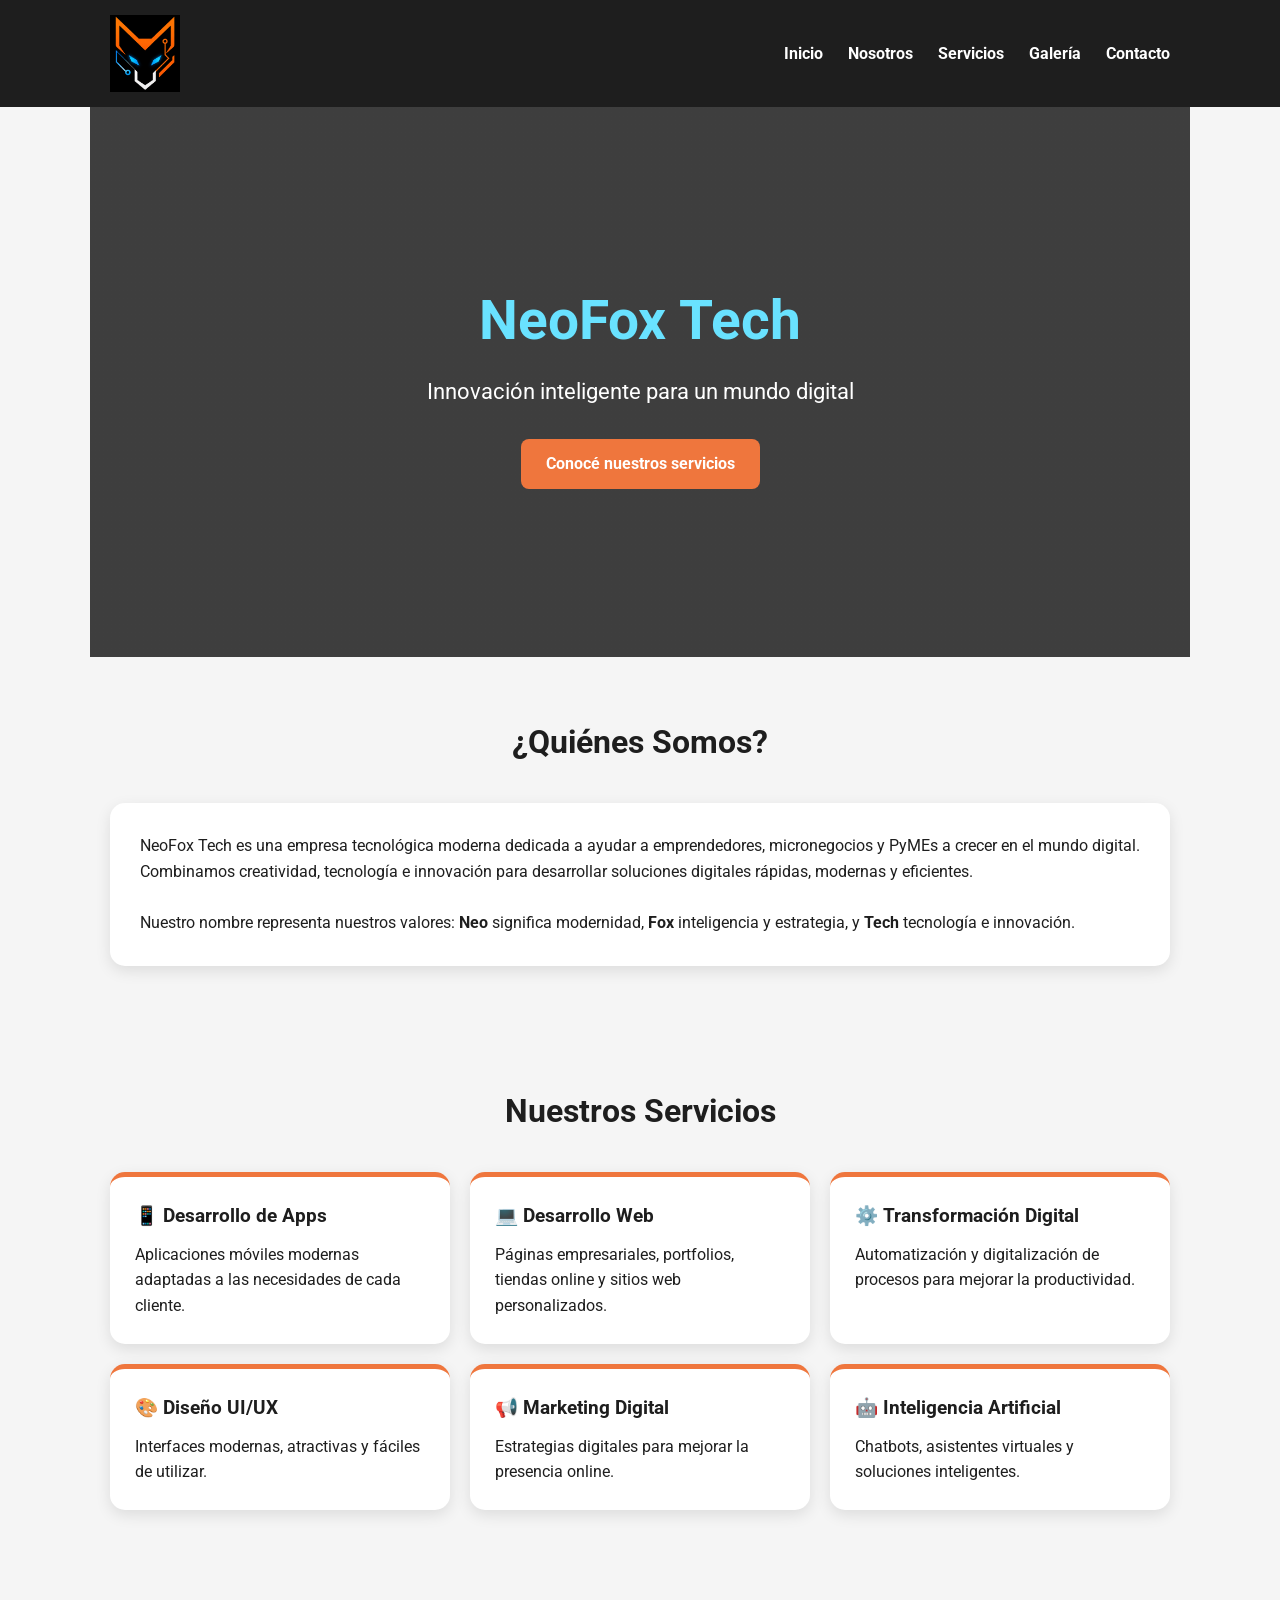
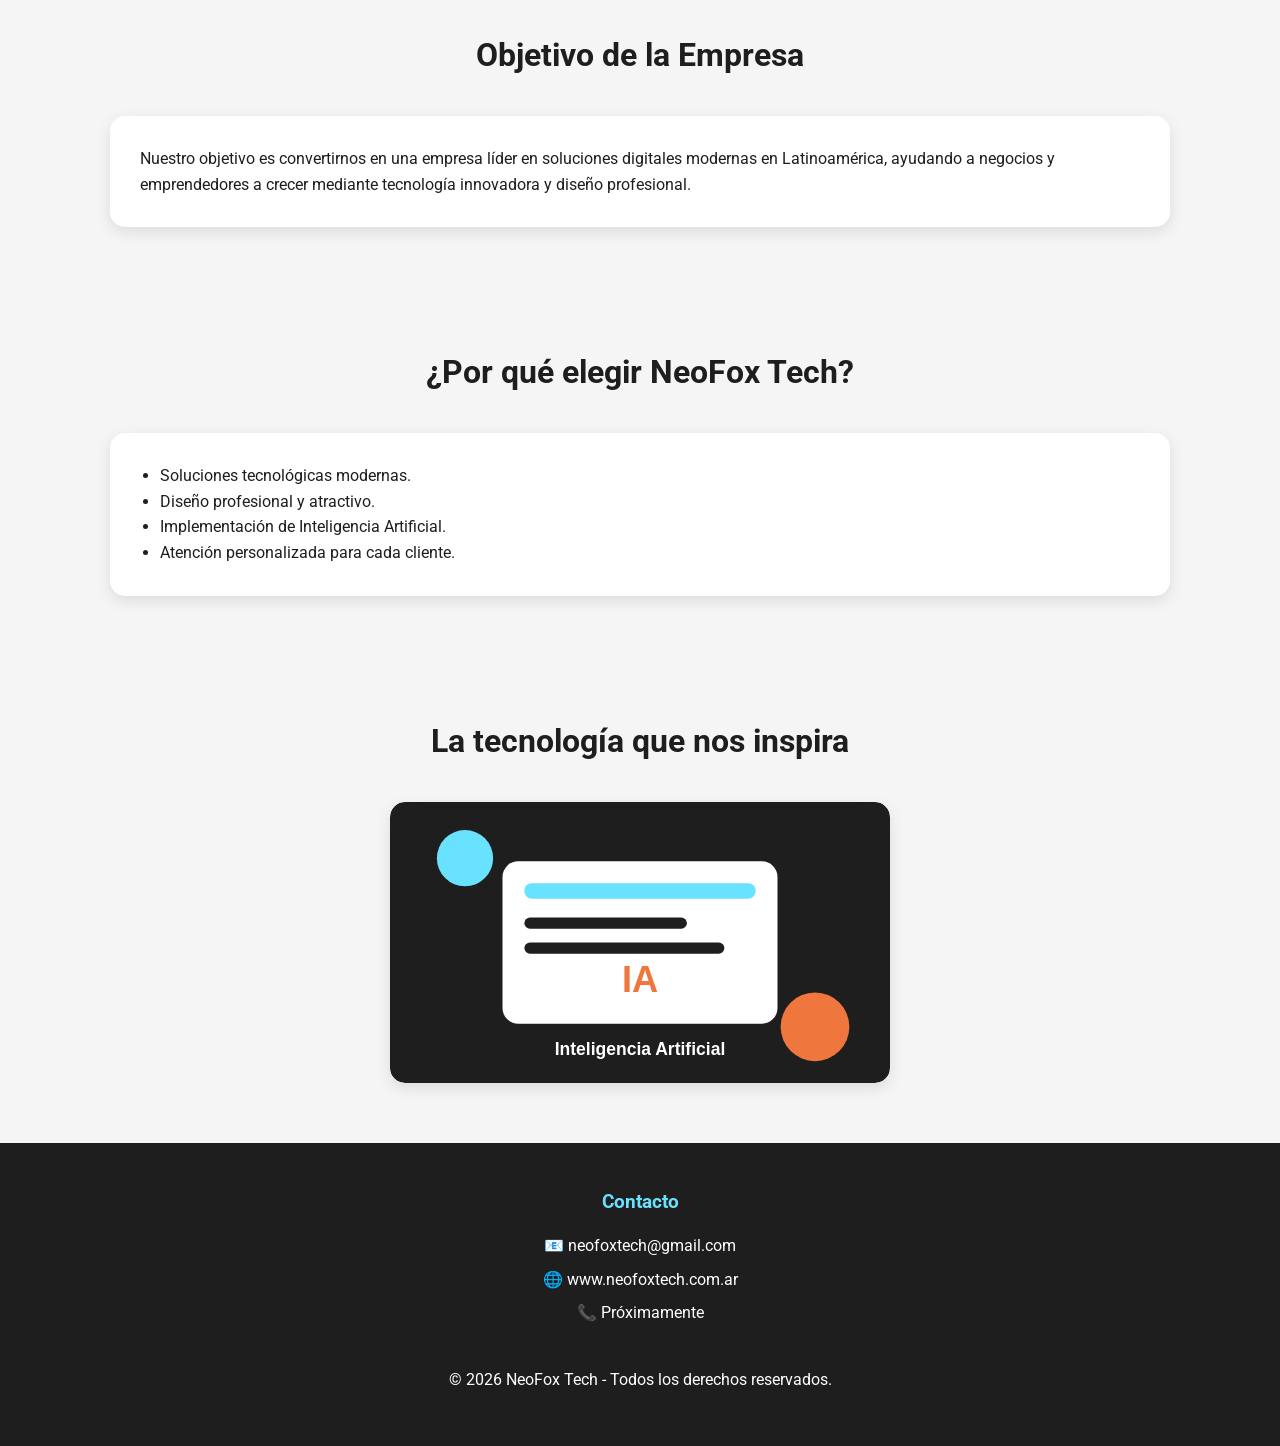
==== index.html @ ee98d797 "correcto" ====
<!DOCTYPE html>
<html lang="es">

<head>
    <meta charset="UTF-8">
    <meta name="viewport" content="width=device-width, initial-scale=1.0">

    <title>NeoFox Tech | Innovación inteligente</title>

    <link href="https://fonts.googleapis.com/css2?family=Roboto:wght@300;400;700&display=swap" rel="stylesheet">

    <link rel="stylesheet" href="style.css">
</head>

<body>

    <header>

        <div class="contenedor-header">

            <a href="index.html">
                <img src="logo.png" alt="Logo NeoFox Tech" class="logo">
            </a>

            <nav aria-label="Navegación principal">
                <ul>
                    <li><a href="index.html">Inicio</a></li>
                    <li><a href="#nosotros">Nosotros</a></li>
                    <li><a href="#servicios">Servicios</a></li>
                    <li><a href="galeria.html">Galería</a></li>
                    <li><a href="contacto.html">Contacto</a></li>
                </ul>
            </nav>

        </div>

    </header>

    <main>

        <!-- HERO -->
        <section class="hero">

            <div class="hero-contenido">

                <h1>NeoFox Tech</h1>

                <p>
                    Innovación inteligente para un mundo digital
                </p>

                <a href="#servicios" class="boton">
                    Conocé nuestros servicios
                </a>

            </div>

        </section>


        <!-- SOBRE NOSOTROS -->
        <section id="nosotros">

            <h2>¿Quiénes Somos?</h2>

            <article class="card">

                <p>
                    NeoFox Tech es una empresa tecnológica moderna dedicada a ayudar
                    a emprendedores, micronegocios y PyMEs a crecer en el mundo digital.
                    Combinamos creatividad, tecnología e innovación para desarrollar
                    soluciones digitales rápidas, modernas y eficientes.
                </p>

                <br>

                <p>
                    Nuestro nombre representa nuestros valores:
                    <strong>Neo</strong> significa modernidad,
                    <strong>Fox</strong> inteligencia y estrategia,
                    y <strong>Tech</strong> tecnología e innovación.
                </p>

            </article>

        </section>


        <!-- SERVICIOS -->
        <section id="servicios">

            <h2>Nuestros Servicios</h2>

            <div class="servicios">

                <article class="servicio">
                    <h3>📱 Desarrollo de Apps</h3>
                    <p>
                        Aplicaciones móviles modernas adaptadas a las necesidades
                        de cada cliente.
                    </p>
                </article>

                <article class="servicio">
                    <h3>💻 Desarrollo Web</h3>
                    <p>
                        Páginas empresariales, portfolios, tiendas online
                        y sitios web personalizados.
                    </p>
                </article>

                <article class="servicio">
                    <h3>⚙️ Transformación Digital</h3>
                    <p>
                        Automatización y digitalización de procesos para
                        mejorar la productividad.
                    </p>
                </article>

                <article class="servicio">
                    <h3>🎨 Diseño UI/UX</h3>
                    <p>
                        Interfaces modernas, atractivas y fáciles de utilizar.
                    </p>
                </article>

                <article class="servicio">
                    <h3>📢 Marketing Digital</h3>
                    <p>
                        Estrategias digitales para mejorar la presencia online.
                    </p>
                </article>

                <article class="servicio">
                    <h3>🤖 Inteligencia Artificial</h3>
                    <p>
                        Chatbots, asistentes virtuales y soluciones inteligentes.
                    </p>
                </article>

            </div>

        </section>


        <!-- OBJETIVO -->
        <section>

            <h2>Objetivo de la Empresa</h2>

            <article class="card">

                <p>
                    Nuestro objetivo es convertirnos en una empresa líder en
                    soluciones digitales modernas en Latinoamérica, ayudando
                    a negocios y emprendedores a crecer mediante tecnología
                    innovadora y diseño profesional.
                </p>

            </article>

        </section>


        <!-- POR QUE ELEGIRNOS -->
        <section>

            <h2>¿Por qué elegir NeoFox Tech?</h2>

            <article class="card">

                <ul>
                    <li>Soluciones tecnológicas modernas.</li>
                    <li>Diseño profesional y atractivo.</li>
                    <li>Implementación de Inteligencia Artificial.</li>
                    <li>Atención personalizada para cada cliente.</li>
                </ul>

            </article>

        </section>

        <section>
            <h2>La tecnología que nos inspira</h2>
            <div class="imagen-destacada">
                <img src="ia.svg" alt="Ilustración de tecnología e inteligencia artificial aplicada a soluciones digitales">
            </div>
        </section>


    </main>


    <footer>

        <h3>Contacto</h3>

        <p>📧 neofoxtech@gmail.com</p>

        <p>🌐 www.neofoxtech.com.ar</p>

        <p>📞 Próximamente</p>

        <br>

        <p>
            © 2026 NeoFox Tech - Todos los derechos reservados.
        </p>

    </footer>

</body>

</html>
---- style.css ----
/* VARIABLES CSS */

:root {
    --color-principal: #1E1E1E;
    --color-secundario: #EF763D;
    --color-acento: #69E2FF;
    --color-fondo: #f5f5f5;
    --color-blanco: #ffffff;

    --fuente-principal: 'Roboto', sans-serif;

    --espaciado-pequeno: 10px;
    --espaciado-medio: 20px;
    --espaciado-grande: 60px;

    --radio: 15px;
    --sombra: 0 5px 15px rgba(0, 0, 0, 0.1);
}


/* CONFIGURACION GENERAL */

* {
    margin: 0;
    padding: 0;
    box-sizing: border-box;
}

html {
    scroll-behavior: smooth;
}

body {
    font-family: var(--fuente-principal);
    background: var(--color-fondo);
    color: var(--color-principal);
    line-height: 1.6;
}


/* HEADER */

header {
    background: var(--color-principal);
}

.contenedor-header {
    max-width: 1100px;
    margin: auto;
    padding: 15px 20px;

    display: flex;
    justify-content: space-between;
    align-items: center;
}

.logo {
    width: 70px;
    display: block;
}


/* MENU DE NAVEGACION */

nav ul {
    display: flex;
    list-style: none;
    gap: 25px;
}

nav a {
    color: var(--color-blanco);
    text-decoration: none;
    font-weight: bold;
    transition: all 0.3s ease;
}

nav a:hover {
    color: var(--color-secundario);
}


/* HERO */

.hero {
    min-height: 550px;

    background:
        linear-gradient(
            rgba(30, 30, 30, 0.85),
            rgba(30, 30, 30, 0.85)
        );

    display: flex;
    justify-content: center;
    align-items: center;

    text-align: center;
    color: var(--color-blanco);
}

.hero-contenido {
    max-width: 800px;
    padding: 20px;
}

.hero h1 {
    font-size: 55px;
    margin-bottom: var(--espaciado-pequeno);
    color: var(--color-acento);
}

.hero p {
    font-size: 22px;
    margin-bottom: var(--espaciado-medio);
}


/* SECCIONES */

section {
    max-width: 1100px;
    margin: auto;
    padding: var(--espaciado-grande) 20px;
}

h2 {
    text-align: center;
    margin-bottom: 35px;
    font-size: 32px;
}


/* TARJETAS */

.card {
    background: var(--color-blanco);
    padding: 30px;
    border-radius: var(--radio);
    box-shadow: var(--sombra);
}

.card ul {
    padding-left: 20px;
}


/* SERVICIOS - FLEXBOX */

.servicios {
    display: flex;
    flex-wrap: wrap;
    gap: var(--espaciado-medio);
    justify-content: center;
}

.servicio {
    flex: 1 1 300px;

    background: var(--color-blanco);
    padding: 25px;

    border-radius: var(--radio);
    border-top: 5px solid var(--color-secundario);

    box-shadow: var(--sombra);

    transition: all 0.3s ease;
}

.servicio:hover {
    transform: translateY(-8px);
}

.servicio h3 {
    margin-bottom: 10px;
}


/* BOTONES */

.boton {
    display: inline-block;

    margin-top: 10px;
    padding: 12px 25px;

    background: var(--color-secundario);
    color: var(--color-blanco);

    text-decoration: none;
    border-radius: 8px;

    font-weight: bold;
    transition: all 0.3s ease;
}

.boton:hover {
    background: var(--color-acento);
    color: var(--color-principal);
}


/* FORMULARIO */

.formulario {
    max-width: 700px;
    margin: auto;

    background: var(--color-blanco);
    padding: 35px;

    border-radius: var(--radio);
    box-shadow: var(--sombra);
}

.campo {
    display: flex;
    flex-direction: column;
    margin-bottom: 20px;
}

.campo label {
    font-weight: bold;
    margin-bottom: 7px;
}

.campo input,
.campo select,
.campo textarea {
    padding: 12px;

    border: 1px solid #cccccc;
    border-radius: 8px;

    font-family: var(--fuente-principal);
    font-size: 16px;
}

.campo textarea {
    resize: vertical;
}

.formulario button {
    border: none;
    cursor: pointer;
    font-size: 16px;
}


/* GALERIA - FLEXBOX */

.galeria {
    display: flex;
    flex-wrap: wrap;
    gap: 20px;
    justify-content: center;
}

.item-galeria {
    flex: 1 1 300px;
    max-width: 350px;

    background: var(--color-blanco);
    padding-bottom: 20px;

    border-radius: var(--radio);
    overflow: hidden;

    box-shadow: var(--sombra);

    transition: all 0.3s ease;
}

.item-galeria:hover {
    transform: translateY(-8px);
}

.imagen-galeria {
    height: 180px;

    display: flex;
    justify-content: center;
    align-items: center;

    background: var(--color-principal);

    font-size: 70px;
}

.item-galeria h2 {
    padding: 20px 20px 5px;
}

.item-galeria p {
    padding: 0 20px;
}


/* FOOTER */

footer {
    background: var(--color-principal);
    color: var(--color-blanco);

    padding: 45px 20px;
    text-align: center;
}

footer h3 {
    color: var(--color-acento);
    margin-bottom: 15px;
}

footer p {
    margin: 8px 0;
}


/* DISEÑO RESPONSIVE */

@media (max-width: 768px) {

    .contenedor-header {
        flex-direction: column;
        gap: 15px;
    }

    nav ul {
        flex-wrap: wrap;
        justify-content: center;
        gap: 15px;
    }

    .hero {
        min-height: 450px;
    }

    .hero h1 {
        font-size: 40px;
    }

    .hero p {
        font-size: 18px;
    }

}

/* IMAGENES DE LA GALERIA */
.item-galeria img {
    width: 100%;
    height: 180px;
    display: block;
    object-fit: cover;
    background: var(--color-principal);
}

.imagen-destacada {
    max-width: 500px;
    margin: auto;
    border-radius: var(--radio);
    overflow: hidden;
    box-shadow: var(--sombra);
}

.imagen-destacada img {
    width: 100%;
    display: block;
}
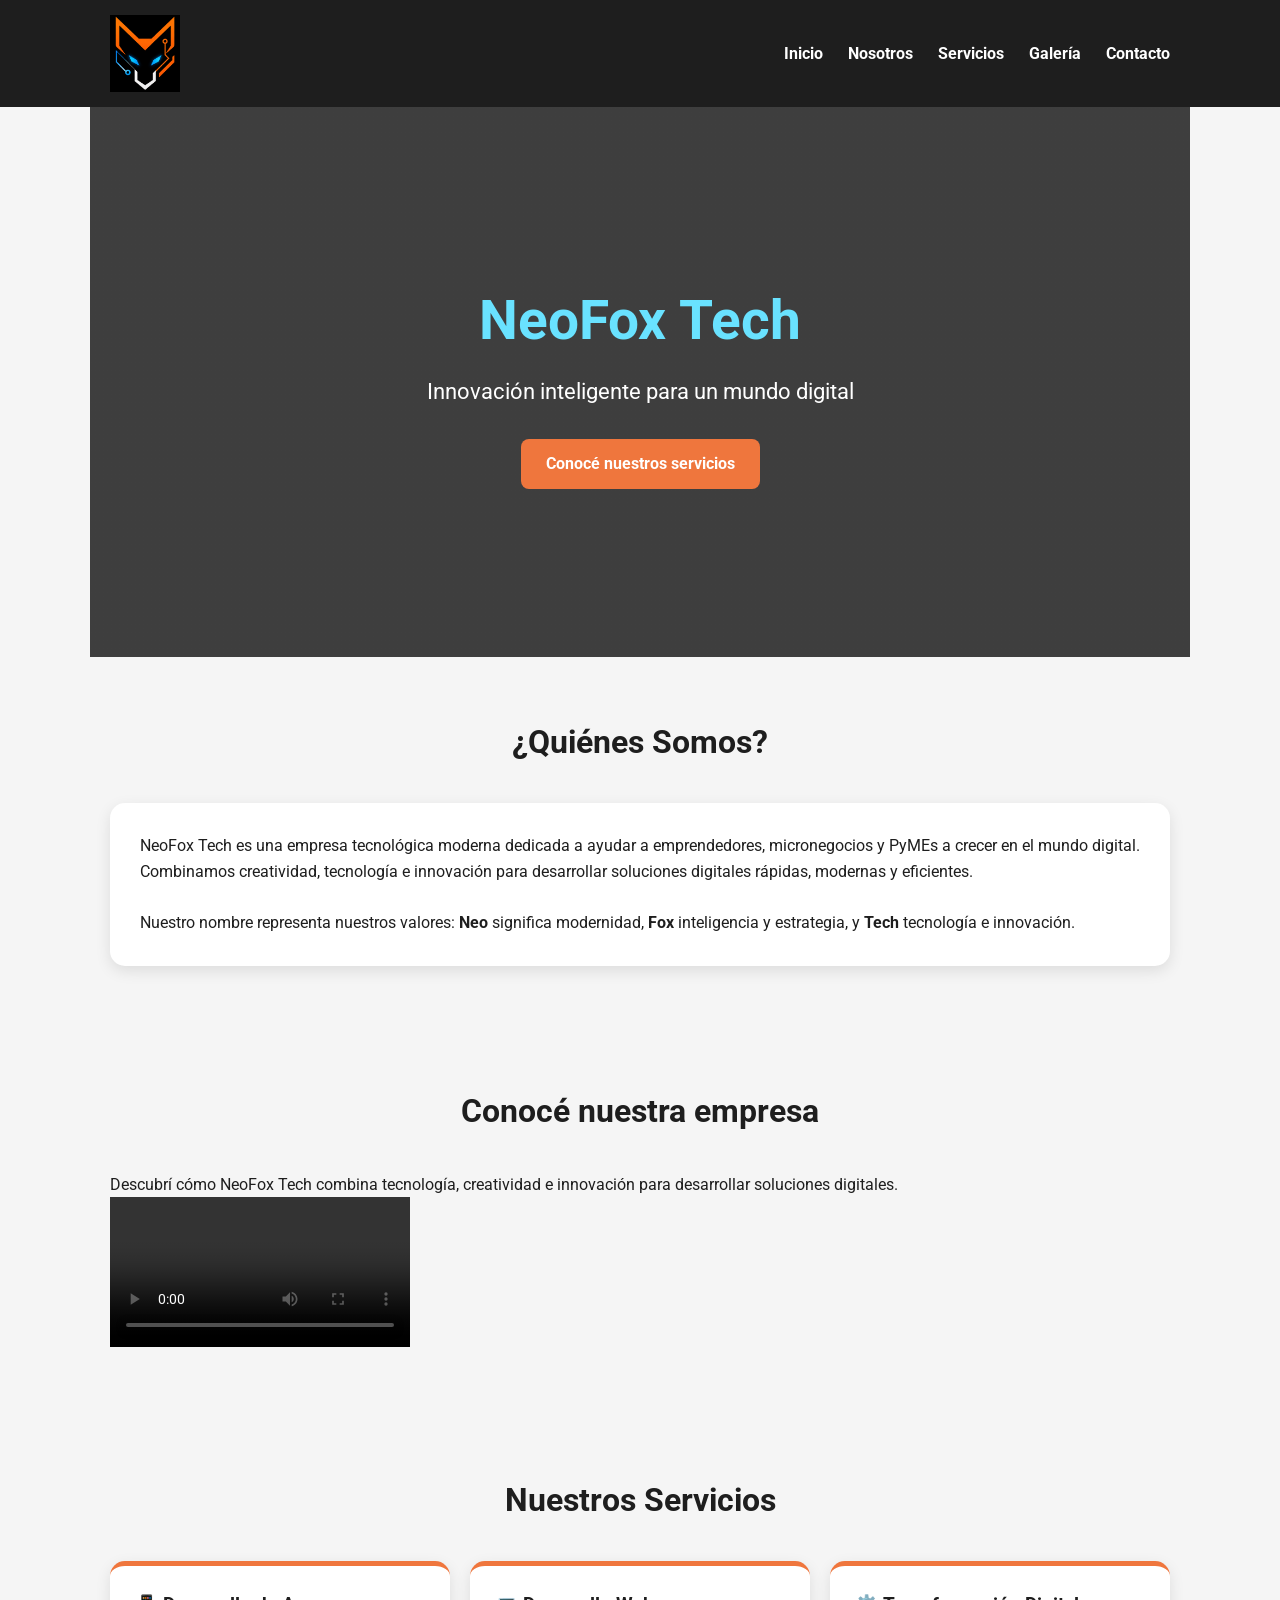
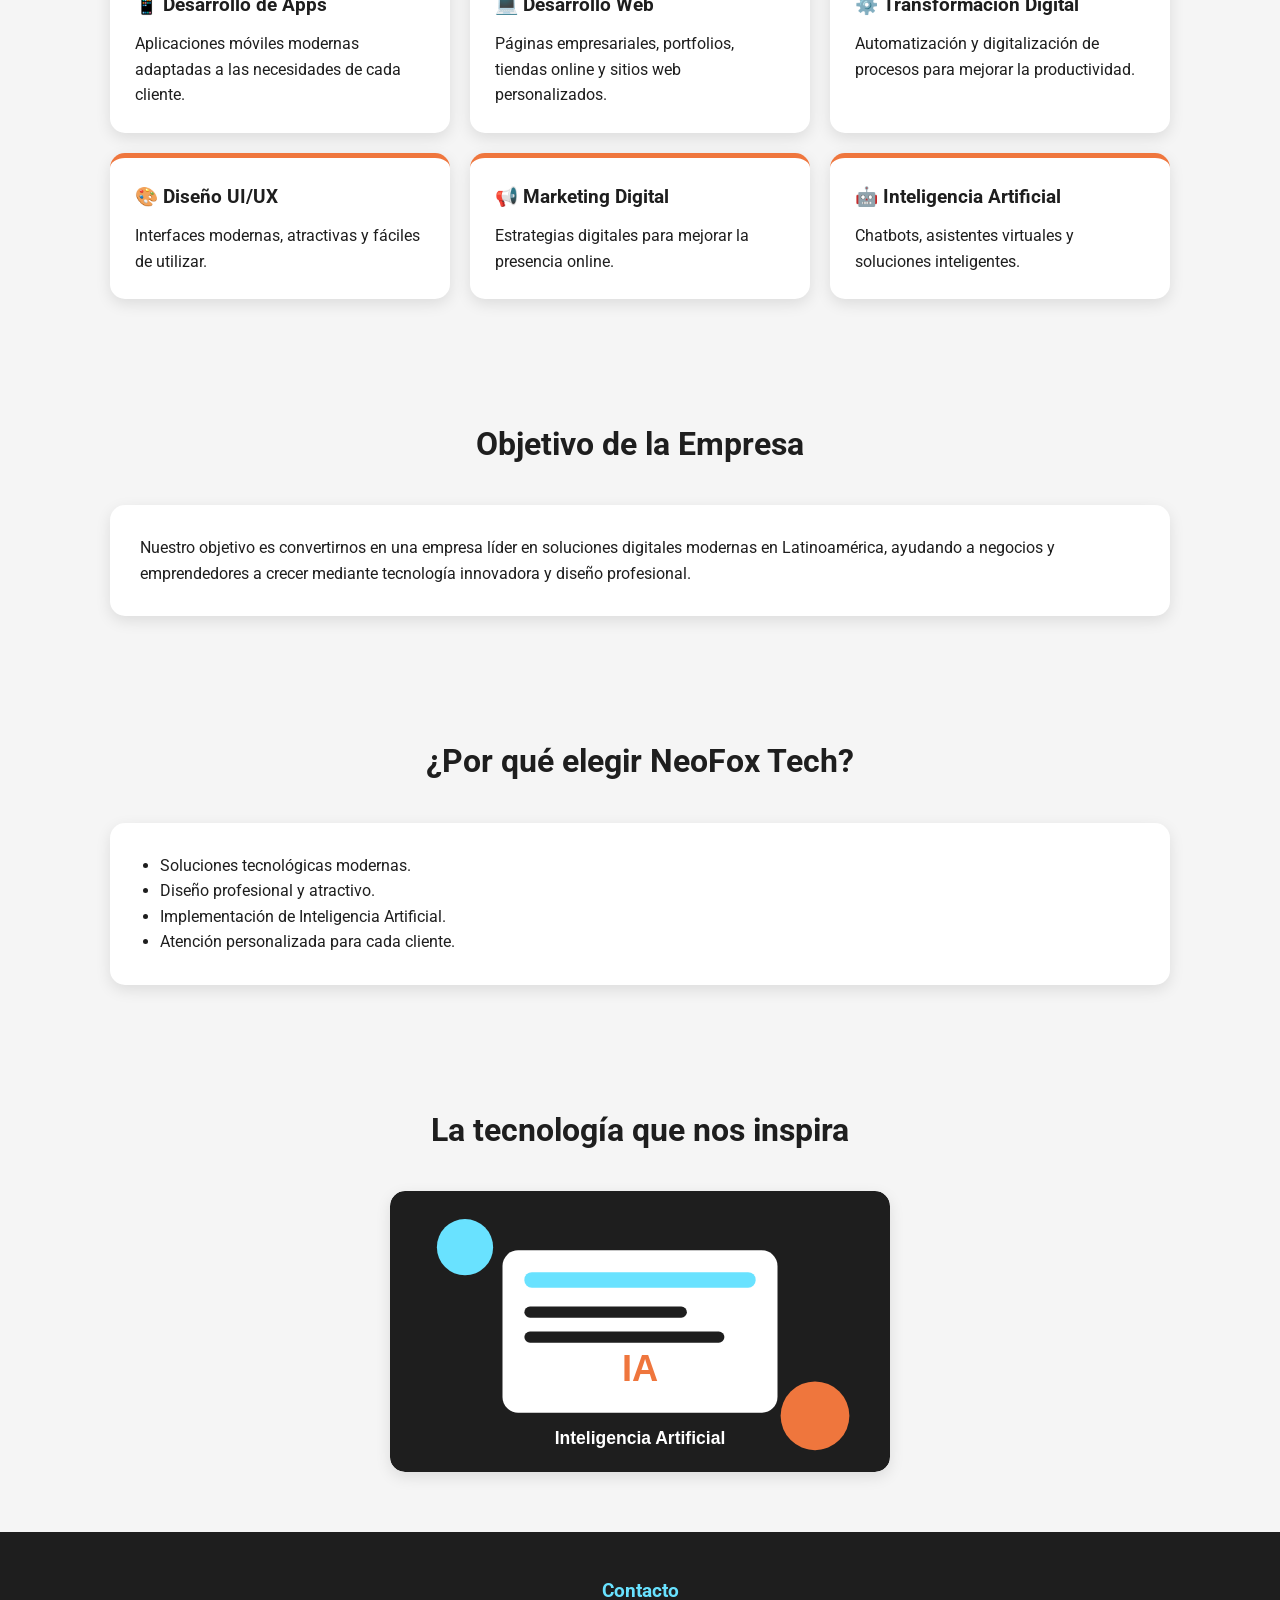
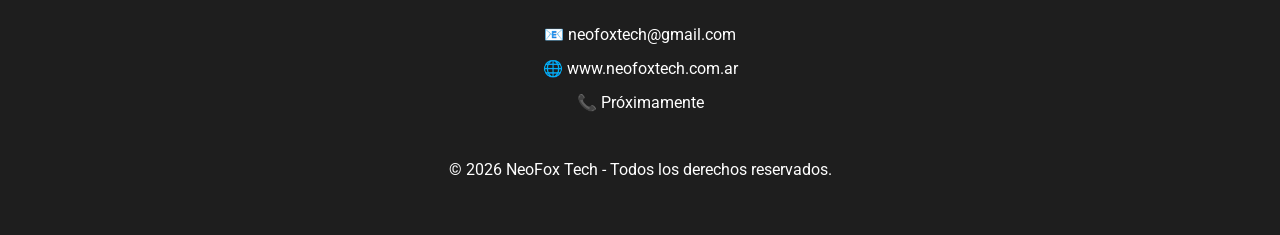
==== commit 22823842: "Update index.html" ====
--- a/index.html
+++ b/index.html
@@ -85,6 +85,25 @@
 
         </section>
 
+         <!-- VIDEO CORPORATIVO -->
+        <section id="video-corporativo" class="seccion-video">
+
+            <h2>Conocé nuestra empresa</h2>
+
+            <p class="descripcion-video">
+                Descubrí cómo NeoFox Tech combina tecnología, creatividad e innovación
+                para desarrollar soluciones digitales.
+            </p>
+
+            <div class="video-contenedor">
+                <video class="video-empresa" controls preload="metadata" playsinline>
+                    <source src="videos/video_empresa.mp4" type="video/mp4">
+                    Tu navegador no puede reproducir este video. Podés actualizarlo o utilizar otro navegador.
+                </video>
+            </div>
+
+        </section>
+
 
         <!-- SERVICIOS -->
         <section id="servicios">
@@ -211,4 +230,4 @@
 
 </body>
 
-</html>+</html>
